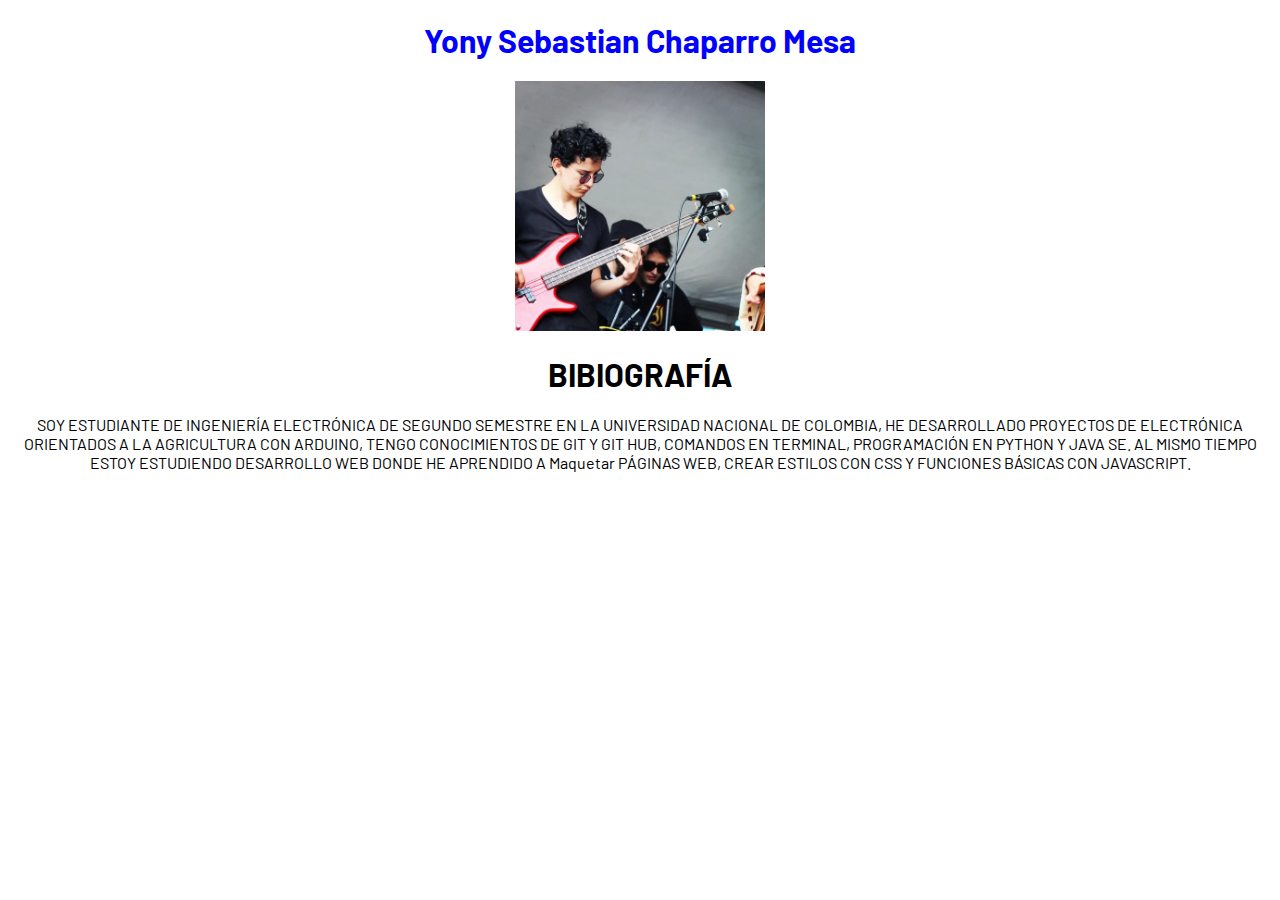
==== Biografia/index.html @ cdcca871 "verision 1.0" ====
<!DOCTYPE html>
<html lang="en">
<head>
    <meta charset="UTF-8">
    <meta http-equiv="X-UA-Compatible" content="IE=edge">
    <meta name="viewport" content="width=device-width, initial-scale=1.0">
    <title>bibiogrfía</title>
    <link rel="stylesheet" href="/Biografia/estilo.css">
    <link rel="preconnect" href="https://fonts.googleapis.com">
    <link rel="preconnect" href="https://fonts.gstatic.com" crossorigin>
    <link href="https://fonts.googleapis.com/css2?family=Barlow:ital,wght@0,100;0,300;1,500&family=Edu+NSW+ACT+Foundation:wght@600;700&family=Quicksand:wght@300;600&display=swap" rel="stylesheet">
</head>
<body class="fuenteTexto">

    <section class="nombre">
        <h1>Yony Sebastian Chaparro Mesa</h1>
        <img src="/Biografia/foto.png" alt="fotoDeLaPersona" class="foto">
    </section>

    <section class="bibiografía">
        <h1>BIBIOGRAFÍA</h1>
        <article>SOY ESTUDIANTE DE INGENIERÍA ELECTRÓNICA DE SEGUNDO SEMESTRE EN LA UNIVERSIDAD NACIONAL DE COLOMBIA, HE DESARROLLADO PROYECTOS DE ELECTRÓNICA ORIENTADOS A LA AGRICULTURA CON ARDUINO, TENGO CONOCIMIENTOS DE GIT Y GIT HUB, COMANDOS EN TERMINAL, PROGRAMACIÓN EN PYTHON Y JAVA SE. AL MISMO TIEMPO ESTOY ESTUDIENDO DESARROLLO WEB DONDE HE APRENDIDO A Maquetar PÁGINAS WEB, CREAR ESTILOS CON CSS Y FUNCIONES BÁSICAS CON JAVASCRIPT.</article>
    </section>

    
</body>
</html>
---- Biografia/estilo.css ----
.fuenteTexto{
    font-family: "Barlow";
}

.nombre{
    color: blue;
    margin-bottom: 12px;
    text-align: center;
    
}

.foto{
    width: 250px;
}

.bibiografía{
    text-align: center;
}
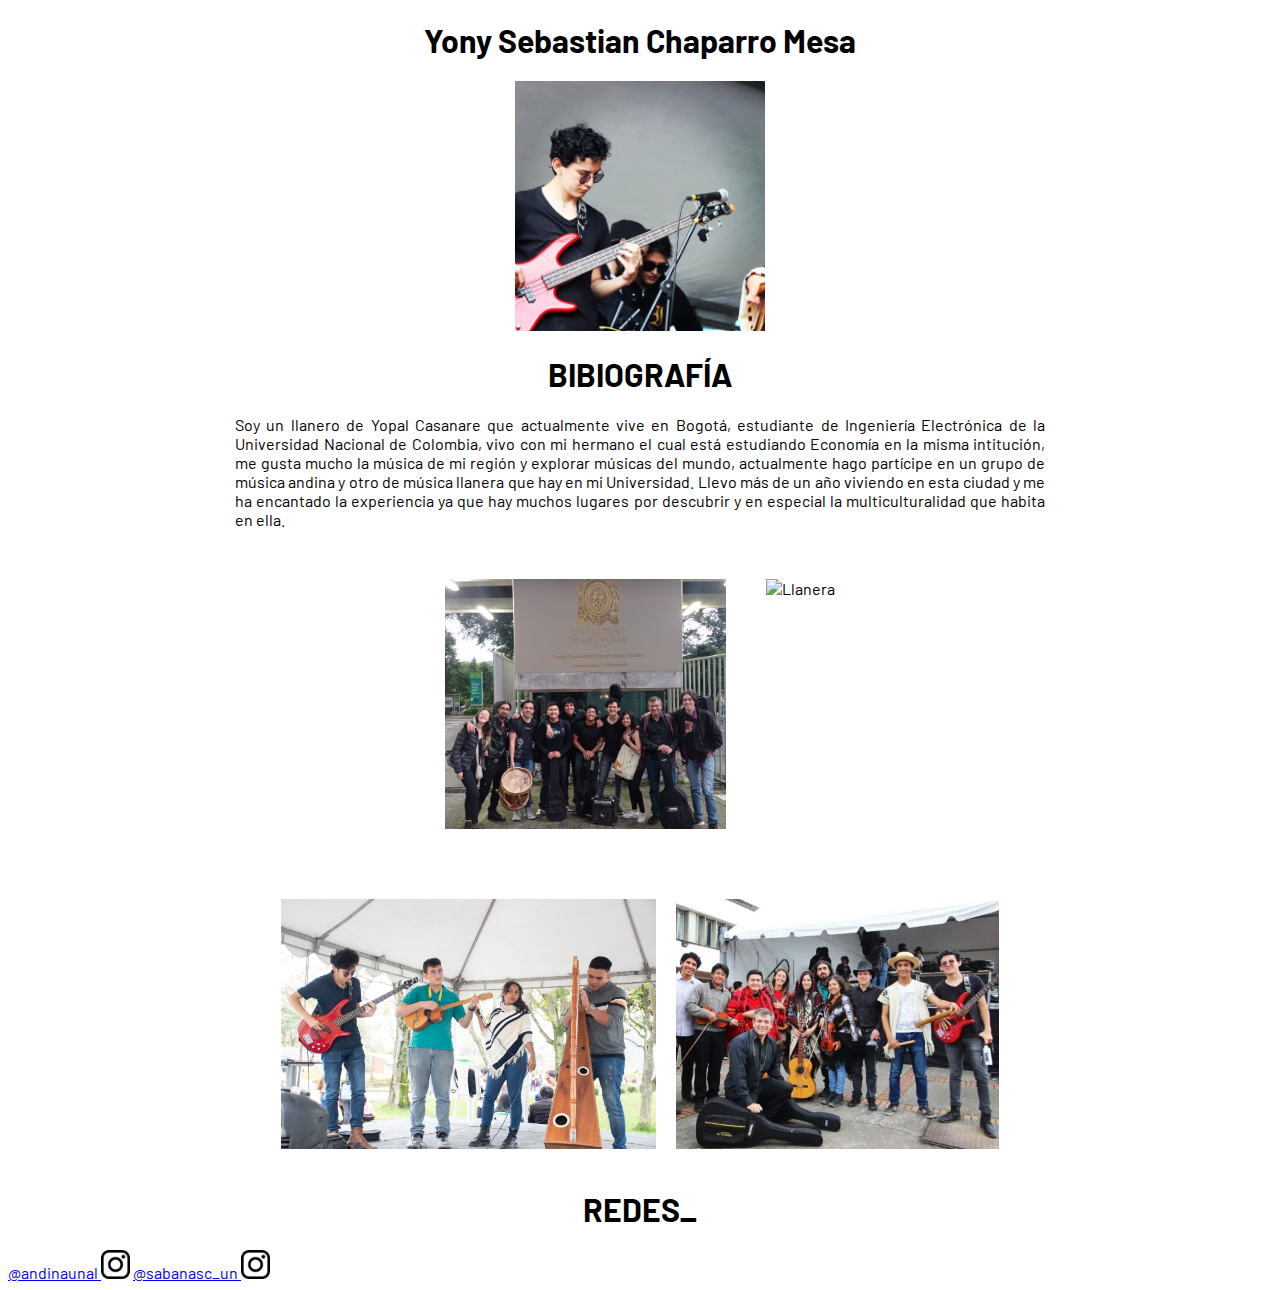
==== commit b5b2b2f2: "v.2" ====
--- a/Biografia/index.html
+++ b/Biografia/index.html
@@ -19,9 +19,27 @@
 
     <section class="bibiografía">
         <h1>BIBIOGRAFÍA</h1>
-        <article>SOY ESTUDIANTE DE INGENIERÍA ELECTRÓNICA DE SEGUNDO SEMESTRE EN LA UNIVERSIDAD NACIONAL DE COLOMBIA, HE DESARROLLADO PROYECTOS DE ELECTRÓNICA ORIENTADOS A LA AGRICULTURA CON ARDUINO, TENGO CONOCIMIENTOS DE GIT Y GIT HUB, COMANDOS EN TERMINAL, PROGRAMACIÓN EN PYTHON Y JAVA SE. AL MISMO TIEMPO ESTOY ESTUDIENDO DESARROLLO WEB DONDE HE APRENDIDO A Maquetar PÁGINAS WEB, CREAR ESTILOS CON CSS Y FUNCIONES BÁSICAS CON JAVASCRIPT.</article>
-    </section>
 
-    
+        <div class="articulo">
+        <article> Soy un llanero de Yopal Casanare que actualmente vive en Bogotá, estudiante de Ingeniería Electrónica de la Universidad Nacional de Colombia, vivo con mi hermano el cual está estudiando Economía en la misma intitución, me gusta mucho la música de mi región y explorar músicas del mundo, actualmente hago partícipe en un grupo de música andina y otro de música llanera
+             que hay en mi Universidad. Llevo más de un año viviendo en esta ciudad y me ha encantado la experiencia ya que hay muchos lugares por descubrir y en especial la multiculturalidad que habita en ella.      </section>
+
+        </div>
+
+        <div class="fotosss">
+        <img src="/IMG_20221108_165911.jpg" alt="Andina" class="Andina">
+
+        <img src="/IMG_20230203_164437.jpg" alt="Llanera" class="Llanera">
+        </div>
+
+        <div class="fotosss2">
+            <img src="/IMG-20221117-WA0059.jpg" alt="" class="Andina2">
+            <img src="/IMG_20221001_144304.jpg" alt="" class="Llanera2">
+        </div>
+        <h1 class="redes">REDES_</h1>
+        <a href="https://www.instagram.com/andinaunal/" class="textoURL"> @andinaunal </a>
+        <img src="/87390.png" alt="" class="logoInsta">
+        <a href="https://www.instagram.com/sabanasc_un/" class="textoURL"> @sabanasc_un </a>
+        <img src="/87390.png" alt="" class="logoInsta">
 </body>
 </html>--- a/Biografia/estilo.css
+++ b/Biografia/estilo.css
@@ -3,7 +3,6 @@
 }
 
 .nombre{
-    color: blue;
     margin-bottom: 12px;
     text-align: center;
     
@@ -17,3 +16,57 @@
     text-align: center;
 }
 
+.articulo{
+    display: flex;
+    justify-content: center;
+    max-width: 90ch;
+    margin:0 auto;
+    text-align: justify;
+
+}
+
+.fotosss{
+    display: flex;
+    justify-content: center;
+    padding: 30px;
+
+}
+
+.Andina{
+    max-height: 250px;
+    padding: 20px;
+
+}
+.Llanera{
+    max-height: 250px;
+    padding: 20px;
+    padding-bottom: 0px;
+
+}
+
+.fotosss2{
+    display: flex;
+    justify-content: center;
+    padding: 10px;
+}
+.Andina2{
+    max-height: 250px;
+    padding: 10px;
+
+}
+.Llanera2{
+    max-height: 250px;
+    padding: 10px;
+
+}
+.redes{
+    display: flex;
+    justify-content: center;
+}
+
+.logoInsta{
+    max-height: 29px;
+}
+.textoURL{ /*QUEDAMOS ACÁ, REVISAR EL ASPECTO DE LOS LINKS*/
+    font-family: "Barlow"
+} 
